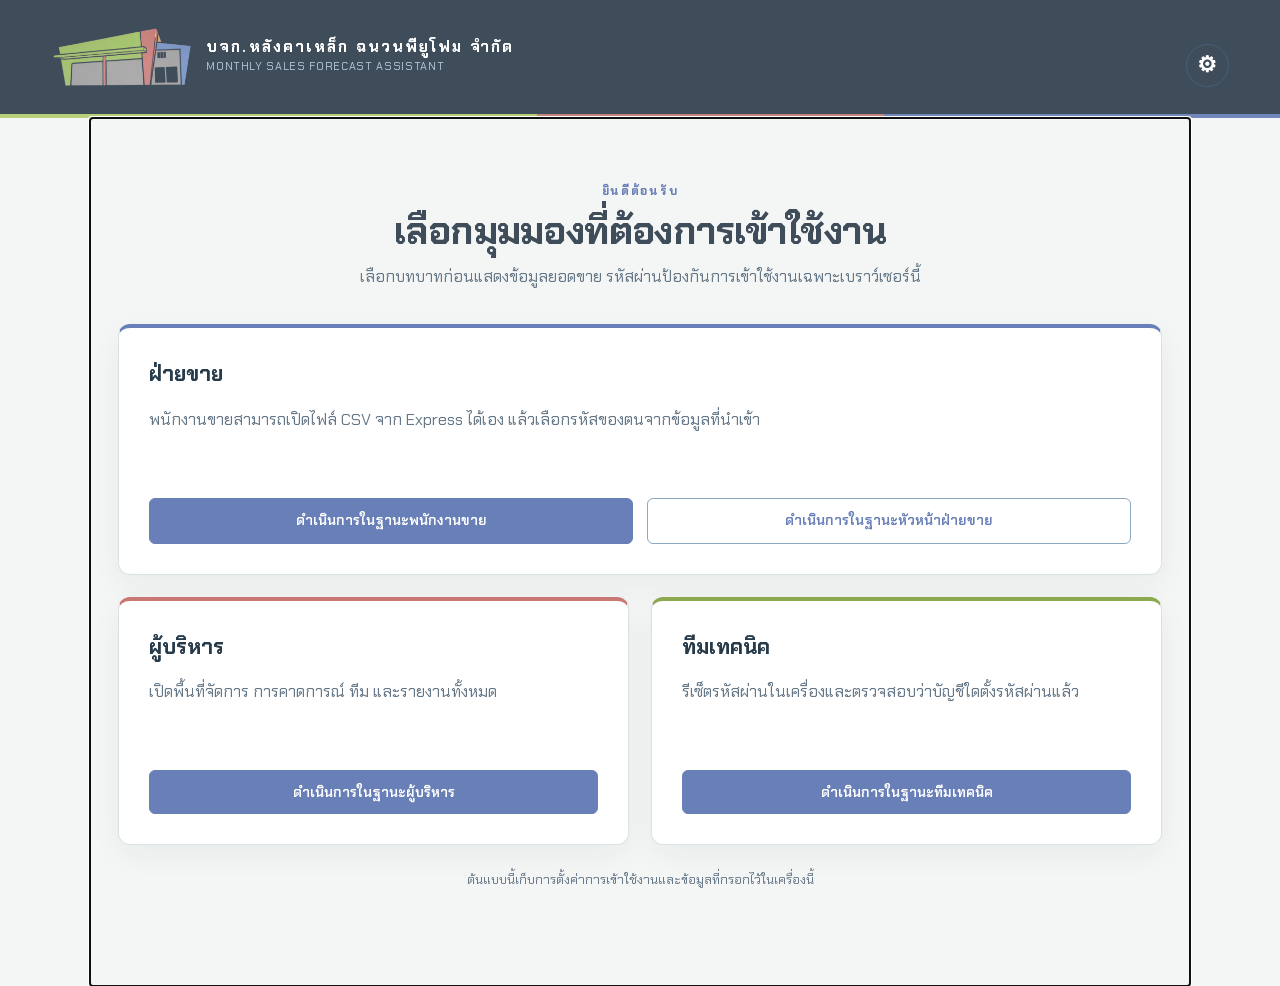
==== index.html @ 1fa6a448 "Port the app from the client-reviewed prototype, add group-level forecasting, and rename roles to sa" ====
<!doctype html>
<html lang="th"><head><meta charset="utf-8"><meta name="viewport" content="width=device-width, initial-scale=1"><meta name="description" content="Monthly Sales Forecast Assistant — client review prototype"><title>Monthly Sales Forecast Assistant</title>
<link rel="icon" href="data:image/svg+xml,%3Csvg xmlns='http://www.w3.org/2000/svg' viewBox='0 0 32 32'%3E%3Crect width='32' height='32' rx='7' fill='%2311283f'/%3E%3Cpath d='M6 24V17h4v7m4 0V11h4v13m4 0V6h4v18' fill='%23ec8b36'/%3E%3C/svg%3E">
<link rel="manifest" href="manifest.webmanifest">
<link rel="apple-touch-icon" href="icons/apple-touch-icon.png">
<meta name="theme-color" content="#3f4c5a">
<link rel="stylesheet" href="css/styles.css">
</head>
<body><a class="skip" href="#main">Skip to content</a><header><div class="brand"><span class="brand-logo-plaque"><img class="brand-ci-image" src="assets/client-logo.png" alt="บจก.หลังคาเหล็ก ฉนวนพียูโฟม จำกัด"></span><div class="brand-app-name"><strong lang="th">บจก.หลังคาเหล็ก ฉนวนพียูโฟม จำกัด</strong><small>Monthly Sales Forecast Assistant</small></div></div><div class="header-right"><span id="offline-badge" hidden>Offline</span><span class="review-label">CLIENT REVIEW · PROTOTYPE</span><details id="settings-menu" class="settings-menu"><summary id="settings-toggle" data-settings-toggle aria-label="Settings" title="Settings">⚙</summary><div class="settings-popover"><strong id="settings-title">Settings</strong><span id="language-label">Language</span><div class="language" aria-labelledby="language-label"><button data-lang="th" lang="th">ไทย</button><button data-lang="en" lang="en">English</button></div><span id="theme-label">Theme</span><div id="theme-switch" class="language" aria-labelledby="theme-label"></div><span id="install-label">Install / App</span><div class="install-help"><p id="install-status"></p><ol id="install-steps" hidden></ol><button id="install-button" class="button secondary" type="button" hidden></button></div><small id="app-version"></small></div></details></div></header><div class="app-layout"><nav id="nav" aria-label="Main navigation"></nav><div class="shell"><section id="controls" class="controls"></section><main id="main" tabindex="-1"></main><footer id="footer"></footer></div></div><div id="toast" role="status" hidden></div><div id="update-banner" hidden><span>New version available</span><button id="update-reload" class="button" type="button">Reload</button></div>
<script src="js/engine.js"></script>
<script src="js/import-express.js"></script>
<script src="js/predictions.js"></script>
<script src="js/app.js"></script>
<script src="js/pwa.js"></script>
</body></html>
---- css/styles.css ----
:root{--navy:#3f4c5a;--blue:#687fb7;--orange:#c87973;--green:#8ca94f;--red:#b85f5a;--ink:#283b4b;--muted:#657787;--line:#d9e1e5;--bg:#f4f6f5}*{box-sizing:border-box}body{margin:0;background:var(--bg);color:var(--ink);font:16px/1.6 'Segoe UI',Tahoma,sans-serif}button,input,select{font:inherit}button{cursor:pointer}button:focus-visible,a:focus-visible,input:focus,select:focus{outline:3px solid #8ebfe0;outline-offset:3px}header{background:var(--navy);color:#fff;display:flex;justify-content:space-between;align-items:center;padding:20px 4vw;gap:20px}.brand{display:flex;align-items:center;gap:13px}.brand strong{letter-spacing:.13em;font-size:16px}.brand small{display:block;color:#b7cedf;font-size:14px}.mark{display:none}.brand-logo-plaque{display:flex;width:142px;height:74px;flex:none;align-items:center;justify-content:center}.brand-ci-image{display:block;width:100%;height:100%;object-fit:contain}.brand-app-name strong{display:block;letter-spacing:.14em;font-size:15px;line-height:1.3}.brand-app-name small{font-size:11px;letter-spacing:.06em;text-transform:uppercase}.kpi:nth-child(2){border-top:3px solid var(--blue)}.kpi:nth-child(3){border-top:3px solid var(--green)}.kpi:nth-child(4){border-top:3px solid var(--orange)}header{border-bottom:4px solid transparent;border-image:linear-gradient(90deg,#b7cf79 0 42%,#c9837d 42% 69%,#7186ba 69% 100%) 1}.header-right{display:flex;align-items:center;gap:22px}.review-label{font-size:12px;letter-spacing:.12em;color:#bed0df}.language{display:flex;border:1px solid #456079;border-radius:24px;padding:3px}.language button{border:0;background:none;color:#fff;padding:5px 13px;border-radius:20px;font-size:14px}.language .active{background:#fff;color:var(--navy)}nav{display:flex;background:#fff;border-bottom:1px solid var(--line);padding:0 4vw;position:sticky;top:0;z-index:8;overflow:auto}nav button{background:none;border:0;border-bottom:3px solid transparent;padding:17px 19px;color:var(--muted);white-space:nowrap;font-weight:600;font-size:14px}nav button.active{border-color:var(--blue);color:var(--blue)}nav button span{font-size:12px;margin-right:8px;color:#8298a8}.shell{max-width:1480px;margin:auto;padding:25px 4vw 40px}.banner{background:#fff5e9;border:1px solid #edcea7;border-left:4px solid var(--orange);padding:12px 18px;border-radius:7px;font-size:14px;margin-bottom:20px}.banner strong{color:#8d4c10}.controls{padding:18px 22px;background:#fff;border:1px solid var(--line);border-radius:8px;margin-bottom:30px;display:flex;align-items:end;gap:18px;flex-wrap:wrap}.controls label{flex:1;min-width:150px}.controls small{display:block;font-size:12px;color:var(--muted);flex-basis:100%}label{display:block;color:var(--muted);font-size:14px}select,input{background:#fff;border:1px solid #bfceda;border-radius:5px;padding:9px 12px;min-height:43px;color:var(--ink);width:100%;margin-top:4px}input[type=checkbox]{width:17px;min-height:17px;accent-color:var(--blue);margin-right:8px}input[type=range]{padding:0;accent-color:var(--orange)}.button{display:inline-flex;align-items:center;justify-content:center;gap:7px;padding:10px 17px;min-height:43px;background:var(--blue);border:1px solid var(--blue);border-radius:6px;color:#fff;font-size:14px;font-weight:600}.button.secondary{background:#fff;color:var(--blue);border-color:#c4d4df}.button:disabled{opacity:.5;cursor:not-allowed}.button.danger{background:#fff;color:var(--red);border-color:#d9a59d}.button.danger:hover{background:#fff2ef}.heading{display:flex;justify-content:space-between;gap:18px;align-items:end;margin:0 0 21px}.eyebrow{color:var(--blue);font-size:12px;font-weight:800;letter-spacing:.14em;margin:0 0 5px}h1{font-size:32px;line-height:1.35;margin:0;color:var(--navy);letter-spacing:-.02em}h2{font-size:21px;line-height:1.5;margin:0 0 10px}h3{font-size:17px;margin:0 0 8px}p{margin:7px 0 15px}.muted,.note{color:var(--muted)}.note{font-size:14px;line-height:1.7}.forecast-kpis .kpis{grid-template-columns:repeat(2,minmax(0,1fr))}.kpis{display:grid;grid-template-columns:repeat(4,minmax(0,1fr));gap:15px;margin-bottom:22px}.kpi{background:#fff;padding:23px;border:1px solid var(--line);border-radius:8px;min-width:0}.kpi:first-child{background:var(--navy);color:white;border-top:3px solid var(--orange)}.kpi label{font-size:14px;color:inherit}.kpi strong{display:block;font-size:28px;line-height:1.4;overflow-wrap:anywhere;margin:9px 0 4px}.kpi small{color:var(--muted);font-size:12px}.kpi:first-child small{color:#c2d4e0}.grid{display:grid;grid-template-columns:1fr 1fr;gap:20px;margin-bottom:20px}.grid.wide{grid-template-columns:1.55fr 1fr}.panel{background:#fff;border:1px solid var(--line);border-radius:9px;padding:23px;min-width:0;margin-bottom:20px}.grid>.panel{margin-bottom:0}.panel-head{display:flex;justify-content:space-between;gap:15px;align-items:start;margin-bottom:16px}.pill{display:inline-block;font-size:12px;padding:4px 9px;border-radius:20px;background:#e7f0f7;color:var(--blue);white-space:nowrap}.pill.warn{background:#fff1e1;color:#97501b}.pill.bad{background:#feeae6;color:#a04132}.pill.good{background:#e6f3eb;color:#256444}.chart{width:100%;height:auto;display:block;min-height:160px}.chart text{font-family:'Segoe UI',Tahoma,sans-serif;font-size:13px;fill:var(--muted)}.chart circle:focus{outline:none;stroke:var(--orange);stroke-width:4}.legend{display:flex;flex-wrap:wrap;gap:9px 20px;font-size:14px;color:var(--muted);margin-bottom:12px}.legend i,.dot{display:inline-block;width:11px;height:11px;border-radius:50%;margin-right:7px}.bar{display:grid;grid-template-columns:minmax(110px,1fr) 1.2fr auto;align-items:center;gap:14px;margin:17px 0;font-size:14px}.bar small{display:block;font-size:12px;color:var(--muted)}.track{height:10px;background:#eaf0f5;border-radius:3px;overflow:hidden}.fill{height:100%;border-radius:3px;background:var(--blue)}.bar:first-child .fill{background:var(--orange)}.table-wrap{overflow:auto}table{width:100%;border-collapse:collapse;white-space:nowrap;font-size:14px}th{text-align:left;color:var(--muted);font-size:12px;font-weight:700;background:#f2f6f9;padding:12px 14px}td{padding:14px;border-bottom:1px solid #e8eef2}td small{display:block;font-size:12px;color:var(--muted)}td.num,th.num{text-align:right}.table-wrap input{width:100px;padding:5px;min-height:36px}.row-action{color:var(--blue);border:0;background:none;font-weight:600;font-size:14px}.metric-line{display:flex;justify-content:space-between;border-bottom:1px solid #e5edf3;padding:11px 0;gap:15px}.metric-line strong{white-space:nowrap}.form-grid{display:grid;grid-template-columns:repeat(2,1fr);gap:15px}.scenario{border-left:4px solid var(--orange)}.big{font-size:34px;color:var(--navy);font-weight:700}.callout{background:#f0f6fb;border:1px solid #d3e3ef;border-radius:6px;padding:13px 16px;margin:15px 0;font-size:14px}.warning{background:#fff4e8;border-color:#eed2af}.options{display:flex;flex-wrap:wrap;gap:10px;margin-bottom:14px}.options label{display:flex;align-items:center;padding:5px 12px;border:1px solid #cbdce8;border-radius:20px}.empty{padding:36px 12px;text-align:center;color:var(--muted)}.upload{border:2px dashed #b9cfdf;background:#f6fafd;padding:28px;border-radius:9px;text-align:center}.upload input{max-width:380px}.two-lines{white-space:normal;min-width:190px}details{margin-top:16px}.import-dropdown{padding:0;overflow:hidden}.import-dropdown>summary{list-style:none;display:flex;align-items:center;justify-content:space-between;gap:16px;padding:20px 23px;color:var(--ink);font-size:18px;font-weight:700;cursor:pointer}.import-dropdown>summary::-webkit-details-marker{display:none}.import-dropdown>summary::after{content:"⌄";font-size:24px;line-height:1;color:var(--blue);transition:transform .18s ease}.import-dropdown[open]>summary::after{transform:rotate(180deg)}.import-dropdown-body{padding:20px 23px 23px;border-top:1px solid var(--line)}summary{cursor:pointer;color:var(--blue);font-weight:600}.log{max-height:350px;overflow:auto}.help-list li{margin-bottom:9px}footer{font-size:12px;color:var(--muted);padding:10px 0;display:flex;justify-content:space-between;gap:14px}#toast{position:fixed;bottom:24px;left:50%;transform:translateX(-50%);padding:12px 22px;background:var(--navy);color:#fff;z-index:20;border-radius:8px;max-width:90vw}.skip{position:absolute;top:-100px}.skip:focus{top:0;background:white;z-index:30;padding:10px}a{color:var(--blue)}[hidden]{display:none!important}.table-wrap tr:hover td{background:#f7fafc}@media(max-width:1050px){.grid.wide{grid-template-columns:1fr}.kpis{grid-template-columns:repeat(2,1fr)}.review-label{display:none}}@media(max-width:700px){header{padding:10px 14px}.brand{gap:8px}.brand-logo-plaque{width:118px;height:68px}.brand-app-name{display:none}.brand strong{font-size:13px}.brand small{font-size:12px}.mark{display:none}.header-right{gap:7px}.language button{padding:5px 10px}nav{padding:0 8px}nav button{padding:14px 13px}.shell{padding:18px 14px}.controls{padding:15px;gap:12px}.heading{align-items:start;flex-direction:column}h1{font-size:27px}.grid{grid-template-columns:1fr}.panel{padding:17px}.kpi{padding:16px}.kpi strong{font-size:23px}.bar{grid-template-columns:minmax(95px,1fr) .7fr auto;font-size:13px;gap:9px}.form-grid{grid-template-columns:1fr}footer{flex-direction:column}.panel-head{flex-wrap:wrap}.chart text{font-size:14px}}
:root{color-scheme:light}nav button[aria-current="page"]{border-color:var(--blue);color:var(--blue)}nav button small{font-size:11px;margin-right:8px;color:#8298a8}.banner{display:flex;gap:12px;flex-wrap:wrap}.scenario{padding:12px 18px;margin-bottom:12px}.form-grid{margin-bottom:16px}.warning{padding:12px;border:1px solid #eed2af;border-radius:6px}#chart-tip{position:fixed;z-index:25;max-width:300px;pointer-events:none;background:var(--navy);color:white;padding:10px 14px;border-radius:6px;box-shadow:0 5px 16px #11283f30;font-size:13px}.chart circle{cursor:crosshair}
html{scroll-padding-top:86px}#main{scroll-margin-top:86px}
.category-grid{display:grid;grid-template-columns:repeat(auto-fit,minmax(240px,1fr));gap:14px}.category-card{border:1px solid var(--line);border-top:4px solid var(--category-color);border-radius:8px;background:#f7fafc;padding:17px;text-align:left;color:var(--ink)}.category-card:hover{border-color:var(--category-color)}.category-card[aria-pressed=true]{background:#e9f3fb;outline:2px solid var(--blue);outline-offset:1px}.category-head{display:flex;align-items:center;justify-content:space-between;gap:10px;font-size:15px;font-weight:600}.category-card>strong{display:block;font-size:24px;margin:12px 0 6px}.category-card>small{color:var(--muted);font-size:13px}.ranking-toolbar{display:flex;align-items:center;justify-content:space-between;gap:16px;flex-wrap:wrap;margin-bottom:16px}.ranking-toolbar .options{margin:0}.ranking-toolbar label{min-width:200px}.top-product{display:grid;width:100%;grid-template-columns:32px minmax(160px,1.3fr) minmax(80px,1fr) auto;align-items:center;gap:15px;padding:17px 0;border:0;border-bottom:1px solid var(--line);background:transparent;text-align:left;color:var(--ink)}.top-product:hover{background:#f1f7fb}.rank-number{display:grid;place-items:center;width:29px;height:29px;background:#e5eff7;border-radius:5px;color:var(--blue);font-weight:700}.top-product:first-child .rank-number{background:var(--orange);color:white}.top-product-name{min-width:0}.top-product-name strong{font-size:15px;display:block;overflow-wrap:anywhere}.top-product-name small{display:block;font-size:13px;color:var(--muted)}.top-product-value{font-size:15px;white-space:nowrap}.ranking-summary{padding-top:14px;font-size:14px;color:var(--muted)}@media(max-width:700px){.category-grid{grid-template-columns:1fr}.top-product{grid-template-columns:29px minmax(0,1fr);gap:8px 12px}.top-product .track{grid-column:2}.top-product-value{grid-column:2}.ranking-toolbar{align-items:stretch}.ranking-toolbar label{width:100%}}
.overview-primary{align-items:start}.overview-changes-dropdown{width:100%;margin:0}.grid.wide.overview-primary{grid-template-columns:minmax(0,1fr)}.overview-primary>.panel:first-child{padding-left:16px;padding-right:16px}.average-hit{pointer-events:none}.comparison-box{padding:14px;margin-top:15px;border:1px solid #cadde9;border-radius:7px;background:#f4f9fc}.comparison-box .button{margin-top:10px}.compare-values{display:grid;grid-template-columns:1fr 1fr;gap:14px}.compare-values small,.compare-values strong{display:block}.compare-values small{color:var(--muted)}.insight-row{display:flex;gap:13px;padding:14px 0;border-bottom:1px solid var(--line)}.insight-row .rank-number{flex-shrink:0}.insight-row p{margin:3px 0 7px}.insight-row small{color:var(--muted);font-size:14px}.heat-months{display:grid;grid-template-columns:repeat(auto-fit,minmax(260px,1fr));gap:24px}.heat-month{min-width:0}.heat-calendar{display:grid;grid-template-columns:repeat(7,minmax(0,1fr));gap:5px}.heat-weekday{text-align:center;font-size:13px;color:var(--muted);padding:6px 0}.heat-cell{min-width:0;min-height:38px;border:1px solid #cfdee8;border-radius:5px;font-size:14px;padding:7px 2px}.heat-cell:disabled{opacity:.35;cursor:default}.heat-cell[aria-pressed=true]{outline:3px solid var(--orange);outline-offset:1px}.heat-legend{display:flex;gap:6px;align-items:center;flex-wrap:wrap;font-size:13px;margin-bottom:18px}.heat-legend i{width:18px;height:18px;border:1px solid #cedbe5;border-radius:3px}.heat-pagination{display:flex;justify-content:space-between;align-items:center;gap:8px}.chart [data-compare]{cursor:pointer}@media(max-width:700px){.heat-months{grid-template-columns:1fr}.compare-values{grid-template-columns:1fr}.heat-pagination .button{font-size:13px;padding:8px}.heat-cell{min-height:40px}}
.seller-bar{width:100%;display:grid;grid-template-columns:1fr 1fr auto;align-items:center;gap:12px;text-align:left;background:white;border:1px solid transparent;border-radius:6px;padding:12px 4px;color:inherit;font:inherit;cursor:pointer}.seller-bar:hover,.seller-bar[aria-expanded=true]{background:#eef6fc;border-color:#bdd5e7}.seller-bar small{display:block;color:#637c90}.seller-bar strong{font-size:13px}.seller-bar .fill{height:10px}.seller-bar:focus-visible{outline:3px solid #db7628}
.role-switch{display:flex;gap:12px;flex-wrap:wrap}.role-switch label{color:white;font-size:12px}.role-switch select{max-width:230px;padding:8px}.header-right{flex-wrap:wrap}#person-form>label{margin-bottom:16px}#nav{overflow-x:auto}#nav button{flex-shrink:0}
.access-screen{max-width:1000px;margin:40px auto;padding:0 20px}.access-screen label{margin-bottom:18px}.role-switch{align-items:center}
#ceo-dialog,#salesperson-dialog{width:min(460px,90vw);border:1px solid #cbdce8;border-radius:12px;padding:28px;color:#172e43}#ceo-dialog::backdrop,#salesperson-dialog::backdrop{background:#10283fcc}#ceo-dialog label,#salesperson-dialog label{margin-bottom:16px}
@font-face{font-family:'Chakra Petch';font-style:normal;font-weight:400;font-display:swap;src:url('../assets/fonts/chakra-petch-400.ttf') format('truetype')}
@font-face{font-family:'Chakra Petch';font-style:normal;font-weight:500;font-display:swap;src:url('../assets/fonts/chakra-petch-500.ttf') format('truetype')}
@font-face{font-family:'Chakra Petch';font-style:normal;font-weight:600;font-display:swap;src:url('../assets/fonts/chakra-petch-600.ttf') format('truetype')}
@font-face{font-family:'Chakra Petch';font-style:normal;font-weight:700;font-display:swap;src:url('../assets/fonts/chakra-petch-700.ttf') format('truetype')}
html body,body button,body input,body select,body textarea,body dialog,body svg text{font-family:'Chakra Petch',Tahoma,sans-serif}
.seller-bar[aria-pressed=true]{background:#eef6fc;border-color:#db7628}
.header-right,.role-switch{align-items:flex-end}.header-right{gap:14px}.header-right .language{min-height:43px;align-items:center}.header-right .review-label{align-self:center}.role-switch>.button{height:43px}.settings-menu{position:relative;align-self:flex-end}.settings-menu>summary{list-style:none;display:grid;place-items:center;width:43px;height:43px;border:1px solid #456079;border-radius:50%;font-size:22px;color:#fff;cursor:pointer}.settings-menu>summary::-webkit-details-marker{display:none}.settings-menu[open]>summary{background:#fff;color:var(--navy)}.settings-popover{position:absolute;right:0;top:52px;z-index:18;width:250px;padding:16px;background:#fff;color:var(--ink);border:1px solid var(--line);border-radius:10px;box-shadow:0 12px 30px #071a2b35}.settings-popover>strong,.settings-popover>span{display:block}.settings-popover>span{margin:12px 0 5px;color:var(--muted);font-size:12px}.settings-popover .language{border-color:#bfceda}.settings-popover .language button{color:var(--ink);flex:1}.settings-popover .language .active{background:var(--navy);color:#fff}.heat-swatch{display:inline-block;width:22px;height:22px;border:1px solid #8199ab;border-radius:4px;cursor:help}.heat-swatch:focus-visible{outline:3px solid var(--orange);outline-offset:2px}@media(max-width:1350px){.review-label{display:none}}@media(max-width:700px){header{flex-wrap:wrap}.header-right{width:100%;justify-content:flex-start}.role-switch{width:calc(100% - 58px)}.settings-popover{right:-6px;width:min(250px,82vw)}}
html[data-theme=dark]{color-scheme:dark;--bg:#0e1722;--ink:#e4edf5;--muted:#adc0d1;--line:#35485b;--blue:#80bff0;--navy:#11283f}
html[data-theme=dark] :is(.panel,.controls,.kpi,nav,.seller-bar,#ceo-dialog,#salesperson-dialog,.settings-popover){background:#192737;border-color:var(--line);color:var(--ink)}
html[data-theme=dark] :is(h1,.big){color:#e4edf5}html[data-theme=dark] .kpi:first-child{background:#17334c}
html[data-theme=dark] :is(input,select,textarea){background:#101d2a;border-color:#52677b;color:var(--ink)}
html[data-theme=dark] .button{background:#276b9e;color:white;border-color:#72a9d2}html[data-theme=dark] .button.secondary{background:#22394d;color:#c2e4ff;border-color:#526f89}
html[data-theme=dark] :is(.callout,.comparison-box,.category-card,.upload,.options label){background:#203346;border-color:#45617a;color:var(--ink)}
html[data-theme=dark] :is(.seller-bar:hover,.seller-bar[aria-expanded=true],.seller-bar[aria-pressed=true],.category-card[aria-pressed=true],.top-product:hover){background:#2b4258}
html[data-theme=dark] :is(th,.rank-number){background:#25394b}html[data-theme=dark] :is(td,.metric-line){border-color:var(--line)}html[data-theme=dark] .table-wrap tr:hover td{background:#263b4e}
html[data-theme=dark] .track{background:#3a4e61}html[data-theme=dark] .seller-bar small{color:var(--muted)}html[data-theme=dark] .banner,html[data-theme=dark] .warning{background:#392e20;color:#f5d6ac;border-color:#806442}html[data-theme=dark] .banner strong{color:#ffb66b}
html[data-theme=dark] .chart line{stroke:#354a5f}html[data-theme=dark] #chart-tip{background:#07111b;border:1px solid #607b92}html[data-theme=dark] .heat-cell{border-color:#526a80}html[data-theme=dark] .heat-cell:disabled{background:#233447!important;color:#a6b8c9!important}
html[data-theme=dark] #product-changes strong[style*="#a54236"]{color:#ff9f92!important}html[data-theme=dark] #product-changes strong[style*="#218368"]{color:#76d9b6!important}html[data-theme=dark] .chart path[stroke="#2b709f"]{stroke:#72b5e5}html[data-theme=dark] .chart path[stroke="#218368"]{stroke:#76d9b6}
.average-hit{cursor:help}.average-hit:focus-visible{outline:none;stroke:#e5822c44;stroke-width:10}
.app-layout{display:grid;grid-template-columns:230px minmax(0,1fr);align-items:start;min-height:calc(100vh - 107px)}
#nav{position:sticky;top:0;align-self:start;height:100vh;display:flex;flex-direction:column;gap:4px;padding:20px 12px;border-right:1px solid var(--line);border-bottom:0;overflow-y:auto;overflow-x:hidden}
#nav button{width:100%;padding:13px 14px;text-align:left;border:0;border-left:3px solid transparent;border-radius:0 6px 6px 0;white-space:normal}
#nav button:hover{background:#eef5fa;color:var(--blue)}#nav button[aria-current="page"]{border-left-color:var(--blue);background:#e9f3fb}
.app-layout>.shell{width:100%;max-width:1480px;margin:0;padding:25px 4vw 40px;min-width:0}
.product-search{max-width:560px;margin:0 0 15px}.product-search input{padding-left:42px;background-image:linear-gradient(45deg,transparent 45%,var(--muted) 45%,var(--muted) 55%,transparent 55%),radial-gradient(circle at center,transparent 38%,var(--muted) 40%,var(--muted) 48%,transparent 50%);background-size:8px 8px,16px 16px;background-position:20px 24px,11px 13px;background-repeat:no-repeat}.detail-filters{display:grid;grid-template-columns:repeat(3,minmax(150px,1fr)) auto;align-items:end;gap:14px;margin:0 0 18px}.detail-filters .button{margin-bottom:0}
html[data-theme=dark] #nav button:hover,html[data-theme=dark] #nav button[aria-current="page"]{background:#2b4258}
.app-layout #nav{height:calc(100vh - 107px);padding:20px 14px}.nav-heading{padding:5px 12px 16px;margin-bottom:5px;border-bottom:1px solid var(--line)}.nav-heading span,.nav-heading strong{display:block}.nav-heading span{font-size:10px;font-weight:800;letter-spacing:.16em;color:var(--blue)}.nav-heading strong{font-size:18px;line-height:1.35;color:var(--navy);margin-top:4px}#nav button{display:grid;grid-template-columns:24px minmax(0,1fr);grid-template-rows:auto auto;column-gap:9px;row-gap:2px;padding:15px 12px}#nav button .nav-number{grid-row:1/3;margin:2px 0 0;color:#8298a8;font-size:10px}#nav button .nav-topic{font-size:15px;line-height:1.35;color:inherit;font-weight:700}#nav button .nav-description{font-size:11px;line-height:1.45;color:#71899a;font-weight:400;margin:0}#nav button[aria-current="page"] .nav-description{color:#477b9f}html[data-theme=dark] .nav-heading strong{color:#fff}html[data-theme=dark] #nav button .nav-description{color:#9fb5c5}@media(max-width:900px){.nav-heading,.nav-description{display:none}.app-layout #nav button{display:block}.app-layout{display:block}.app-layout>.shell{padding:18px 14px}.app-layout #nav{position:sticky;top:0;width:100%;height:auto;flex-direction:row;overflow-x:auto;overflow-y:hidden;padding:0 8px;border-right:0;border-bottom:1px solid var(--line)}.app-layout #nav button{width:auto;padding:14px 13px;white-space:nowrap;border-left:0;border-bottom:3px solid transparent;border-radius:0}.app-layout #nav button[aria-current="page"]{border-bottom-color:var(--blue)}.detail-filters{grid-template-columns:1fr 1fr}}
@media(max-width:600px){.detail-filters{grid-template-columns:1fr}.detail-filters .button{width:100%}}
.welcome-screen{max-width:1100px;margin:0 auto;padding:64px 28px 80px}.welcome-copy{text-align:center;max-width:720px;margin:0 auto 34px}.welcome-copy h1{font-size:38px}.welcome-grid{display:grid;grid-template-columns:1fr 1fr;gap:22px}.access-card{display:flex;flex-direction:column;background:#fff;border:1px solid var(--line);border-top:4px solid var(--blue);border-radius:12px;padding:30px;box-shadow:0 10px 30px #11283f0d}.access-card.ceo-card{border-top-color:var(--orange)}.access-card p{color:var(--muted);min-height:52px}.access-card form{margin-top:auto}.access-card label{margin-bottom:18px}.access-card .button{width:100%}.access-icon{display:grid;place-items:center;width:48px;height:48px;border-radius:50%;background:#e8f2f9;color:var(--blue);font-size:28px;margin-bottom:16px}.ceo-card .access-icon{background:#fff0df;color:#a95b18}.welcome-note{text-align:center;color:var(--muted);font-size:13px;margin-top:25px}.welcome-import{background:#fff;border:1px solid var(--line);border-left:4px solid var(--orange);border-radius:10px;padding:22px 26px;margin:0 0 24px}.welcome-import h2{margin-bottom:5px}.welcome-import .upload{display:block;margin-top:14px}.welcome-import .metric-line{max-width:520px}html[data-theme=dark] .access-card{background:#192737;border-color:var(--line)}html[data-theme=dark] .access-icon{background:#253d52}
@media(max-width:700px){.welcome-screen{padding:38px 18px 60px}.welcome-copy h1{font-size:30px}.welcome-grid{grid-template-columns:1fr}.access-card{padding:23px}.access-card p{min-height:0}}
.welcome-grid{grid-template-columns:repeat(2,minmax(0,1fr))}.access-card.tech-card{border-top-color:var(--green)}.access-card p{min-height:76px}.tech-card .access-icon{background:#e5f3ed;color:var(--green)}.password-row{display:flex;align-items:center;justify-content:space-between;gap:18px}.password-row>div{display:flex;align-items:center;gap:12px}.tech-role{display:flex;flex-direction:column;color:white;padding:0 6px}.tech-role small{color:#b7cedf}.tech-role strong{line-height:1.2}#tech-dialog{width:min(460px,90vw);border:1px solid #cbdce8;border-radius:12px;padding:28px;color:#172e43}#tech-dialog::backdrop{background:#10283fcc}.password-input{display:block;position:relative}.password-input input{padding-right:48px}.password-toggle{position:absolute;right:5px;top:50%;transform:translateY(-50%);display:grid;place-items:center;width:36px;height:36px;padding:0;border:0;border-radius:6px;background:transparent;color:var(--blue)}.password-toggle:hover{background:#e8f0f7}.password-toggle:focus-visible{outline:3px solid #8ebfe0;outline-offset:1px}.password-toggle svg{width:21px;height:21px;fill:none;stroke:currentColor;stroke-width:1.9;stroke-linecap:round;stroke-linejoin:round}#tech-dialog label{margin-bottom:16px}html[data-theme=dark] #tech-dialog{background:#192737;border-color:var(--line);color:var(--ink)}#salesperson-profile-dialog{width:min(560px,92vw);border:1px solid #cbdce8;border-radius:12px;padding:28px;color:#172e43}#salesperson-profile-dialog form{display:grid;gap:16px}#salesperson-profile-dialog label{margin:0}html[data-theme=dark] #salesperson-profile-dialog{background:#192737;border-color:var(--line);color:var(--ink)}
@media(max-width:1050px) and (min-width:701px){.welcome-grid{grid-template-columns:1fr 1fr}.ceo-card,.tech-card{grid-column:1/-1}.access-card p{min-height:52px}}
@media(max-width:700px){.welcome-grid{grid-template-columns:1fr}.access-card p{min-height:0}.password-row{align-items:stretch;flex-direction:column}.password-row .button{width:100%}}
@media(max-width:700px){header{flex-wrap:nowrap!important}.header-right{width:auto!important;justify-content:flex-end!important}}

.action-grid{display:grid;grid-template-columns:repeat(2,minmax(0,1fr));gap:12px}.action-item{border:1px solid var(--line);border-left:5px solid var(--blue);border-radius:8px;padding:14px;background:#f8fafb}.action-item.bad{border-left-color:var(--red);background:#fff4f1}.action-item.warn{border-left-color:var(--orange);background:#fff8ee}.action-item.good{border-left-color:var(--green);background:#f1f8f3}.action-item strong{display:block;margin-bottom:4px}.score-badge{display:inline-flex;align-items:center;gap:7px;border-radius:18px;padding:5px 10px;font-size:12px;font-weight:800}.score-badge.good{background:#e3f3e9;color:#236640}.score-badge.warn{background:#fff0d8;color:#90520c}.score-badge.bad{background:#fde7e3;color:#9e372d}.matrix-table td,.matrix-table th{text-align:right}.matrix-table td:first-child,.matrix-table th:first-child{text-align:left;position:sticky;left:0;background:inherit}.source-status{display:flex;align-items:center;gap:8px;margin:8px 0 16px}.source-status i{width:10px;height:10px;border-radius:50%;background:var(--orange)}.source-status.ready i{background:var(--green)}.operations-grid{display:grid;grid-template-columns:repeat(3,minmax(0,1fr));gap:14px}.mini-stat{border:1px solid var(--line);border-radius:8px;padding:16px;background:#f8fafb}.mini-stat strong{display:block;font-size:25px;color:var(--navy)}.file-actions{display:flex;gap:10px;flex-wrap:wrap;align-items:center}.file-actions label{flex:1;min-width:240px}.compact-table td{padding-top:9px;padding-bottom:9px}.access-card.manager-card{border-top-color:var(--blue)}
@media(max-width:700px){.action-grid,.operations-grid{grid-template-columns:1fr}.file-actions{display:block}.file-actions .button{width:100%;margin-top:8px}}
.sales-team-card{grid-column:1/-1;border-top-color:var(--blue)}.sales-team-entry{display:grid;grid-template-columns:repeat(2,minmax(210px,1fr));gap:14px;align-items:end;margin-top:4px}.sales-team-entry label{margin:0}.sales-team-entry .button{min-height:46px}.sales-team-entry .manager-entry{background:#fff;color:var(--blue);border-color:#8ba8c1}.sales-team-entry .manager-entry:hover{background:#eef5fa}@media(max-width:800px){.sales-team-entry{grid-template-columns:1fr}.sales-team-entry label{margin-bottom:4px}}html[data-theme=dark] .sales-team-entry .manager-entry{background:#192737;color:#9cc8e6;border-color:#54738a}.salesperson-picker-wrap{max-width:720px;margin:0 auto}.salesperson-picker-card{border-top-color:var(--blue);padding:34px}.salesperson-picker-card p{min-height:0}.salesperson-picker-card form{display:grid;gap:16px;margin-top:22px}.salesperson-picker-actions{display:flex;gap:12px}.salesperson-picker-actions .button{flex:1}@media(max-width:600px){.salesperson-picker-card{padding:24px}.salesperson-picker-actions{flex-direction:column}}
.kpis.mine-kpis{grid-template-columns:repeat(3,minmax(0,1fr))}@media(max-width:700px){.kpis.mine-kpis{grid-template-columns:1fr}}

@media(max-width:900px){.app-layout #nav button{display:inline-flex;align-items:center;gap:10px}.app-layout #nav button .nav-number{display:inline-block;margin:0;flex:0 0 auto}.app-layout #nav button .nav-topic{display:inline-block;margin:0}}
.product-pie-layout{display:grid;grid-template-columns:minmax(260px,420px) minmax(240px,1fr);gap:28px;align-items:center}.product-pie{display:block;width:100%;max-width:420px;height:auto;margin:auto;filter:drop-shadow(0 4px 8px #172e4318)}.pie-slice{cursor:pointer;stroke:var(--bg);stroke-width:2;transition:opacity .15s,transform .15s;transform-origin:center}.pie-slice:hover{opacity:.84}.pie-slice:focus-visible{outline:none;stroke:#11283f;stroke-width:6}.pie-slice.selected{stroke:var(--navy);stroke-width:6}.pie-legend{display:grid;grid-template-columns:repeat(2,minmax(0,1fr));gap:8px}.pie-legend-item{display:flex;align-items:center;gap:10px;width:100%;padding:10px;border:1px solid transparent;border-radius:7px;background:transparent;color:inherit;text-align:left}.pie-legend-item:hover,.pie-legend-item[aria-pressed=true]{background:#eef5fa;border-color:#bfd2df}.pie-legend-item i{width:14px;height:14px;flex:none;border-radius:3px}.pie-legend-item span,.pie-legend-item strong,.pie-legend-item small{display:block;min-width:0}.pie-legend-item strong{overflow-wrap:anywhere}.pie-legend-item small{color:var(--muted);font-size:12px}@media(max-width:800px){.product-pie-layout{grid-template-columns:1fr}.product-pie{max-width:340px}.pie-legend{grid-template-columns:1fr}}html[data-theme=dark] .pie-legend-item:hover,html[data-theme=dark] .pie-legend-item[aria-pressed=true]{background:#2b4258;border-color:#526f89}
.detail-filters{grid-template-columns:minmax(220px,1fr) auto}

label.upload{
  display:flex;
  flex-direction:column;
  align-items:center;
  justify-content:center;
  gap:16px;
}
label.upload input[type="file"]{
  width:min(100%,560px);
  max-width:560px;
  margin-top:0;
}
@media(min-width:901px){.app-layout #nav{height:100vh}}
.product-search{width:100%;max-width:none}
.forecast-calculation-inline{
  margin-top:28px;
  padding-top:24px;
  border-top:1px solid var(--line);
}
.forecast-calculation-inline h2{
  margin:0;
}
.forecast-calculation-inline summary{
  display:flex;
  align-items:center;
  justify-content:space-between;
  gap:18px;
  cursor:pointer;
  list-style:none;
}
.forecast-calculation-inline summary::-webkit-details-marker{display:none}
.forecast-calculation-toggle{
  color:var(--blue);
  font-size:1.5rem;
  font-weight:700;
  transition:transform .18s ease;
}
.forecast-calculation-inline[open] .forecast-calculation-toggle{transform:rotate(180deg)}
.forecast-calculation-body{
  padding-top:20px;
}
.product-category-pie-layout{
  display:flex;
  flex-direction:column;
  align-items:center;
  gap:22px;
}
.product-category-pie-layout .product-pie{max-width:380px}
.pie-selection-dropdown{
  width:100%;
  border-top:1px solid var(--line);
}
.pie-selection-dropdown summary{
  display:flex;
  align-items:center;
  justify-content:space-between;
  gap:16px;
  padding:18px 4px 4px;
  cursor:pointer;
  list-style:none;
}
.pie-selection-dropdown summary::-webkit-details-marker{display:none}
.pie-selection-dropdown summary span{color:var(--muted)}
.pie-selection-dropdown summary strong{margin-left:auto}
.pie-selection-dropdown summary i{
  color:var(--blue);
  font-size:1.4rem;
  font-style:normal;
  transition:transform .18s ease;
}
.pie-selection-dropdown[open] summary i{transform:rotate(180deg)}
.pie-selection-dropdown .pie-legend{padding-top:14px}
.customer-chart-summary{
  display:flex;
  align-items:baseline;
  gap:12px;
  margin:0 0 18px;
  padding:14px 16px;
  border-radius:8px;
  background:var(--soft);
}
.customer-chart-summary strong{font-size:1.4rem}
.customer-chart-summary small{margin-left:auto;color:var(--muted)}
.customer-company-pie-layout{grid-template-columns:minmax(220px,300px) minmax(240px,1fr);align-items:start}
.customer-company-pie-layout .product-pie{max-width:300px}
.customer-company-legend{max-height:300px;overflow:auto;padding-right:6px}
.customer-company-bars{display:grid;gap:9px}
.customer-company-bar{
  display:grid;
  grid-template-columns:34px minmax(190px,1.1fr) minmax(180px,2fr) minmax(135px,auto);
  align-items:center;
  gap:14px;
  width:100%;
  padding:11px 12px;
  border:1px solid transparent;
  border-radius:8px;
  background:transparent;
  color:inherit;
  text-align:left;
  cursor:pointer;
}
.customer-company-bar:hover,.customer-company-bar[aria-pressed="true"]{background:var(--soft);border-color:var(--line)}
.customer-company-rank{display:grid;place-items:center;width:30px;height:30px;border-radius:7px;background:#e5eef6;color:var(--blue);font-weight:700}
.customer-company-info{min-width:0}
.customer-company-info strong,.customer-company-info small{display:block}
.customer-company-info strong{overflow:hidden;text-overflow:ellipsis;white-space:nowrap}
.customer-company-info small{color:var(--muted);font-size:.78rem}
.customer-company-track{height:13px;border-radius:999px;background:#e4edf5;overflow:hidden}
.customer-company-track i{display:block;height:100%;min-width:3px;border-radius:inherit;background:var(--blue)}
.customer-company-bar:nth-child(1) .customer-company-track i{background:var(--orange)}
.customer-company-bar:nth-child(2) .customer-company-track i{background:var(--green)}
.customer-company-bar:nth-child(1) .customer-company-rank{background:#f6e7e4;color:#a6554f}
.customer-company-bar:nth-child(2) .customer-company-rank{background:#edf3df;color:#66832f}
.customer-company-value{text-align:right;white-space:nowrap}
.customer-company-remainder{margin:12px 0 0;color:var(--muted);text-align:right}
.customer-pagination{display:flex;align-items:center;justify-content:space-between;gap:16px;margin-top:18px}
.customer-pagination span{color:var(--muted);text-align:center}
.chart-average-control{
  display:inline-flex;
  align-items:center;
  gap:10px;
  margin:0 0 12px;
  padding:9px 12px;
  border:1px solid var(--line);
  border-radius:999px;
  background:var(--soft);
  cursor:pointer;
}
.chart-average-control input{width:18px;height:18px;margin:0;accent-color:#8ca94f}
.chart-average-control strong{color:#6f9138}
html[data-theme="dark"] .customer-company-rank{background:#314960}
html[data-theme="dark"] .customer-company-track{background:#2d4358}
.team-average-summary{
  display:flex;
  align-items:baseline;
  justify-content:space-between;
  gap:16px;
  margin:14px 0 4px;
  padding:12px 16px;
  border-left:4px solid #9bb85c;
  border-radius:7px;
  background:var(--soft);
}
.team-average-summary strong{font-size:1.2rem}
.selected-forecast-product{
  background:#fff3e5;
  box-shadow:inset 5px 0 0 var(--orange);
  scroll-margin:120px 0 32px;
}
.selected-forecast-product td:first-child strong::after{
  content:'Selected';
  display:inline-block;
  margin-left:9px;
  padding:2px 7px;
  border-radius:999px;
  background:var(--orange);
  color:#fff;
  font-size:.72rem;
  vertical-align:middle;
}
html[lang="th"] .selected-forecast-product td:first-child strong::after{content:'รายการที่เลือก'}
html[data-theme="dark"] .selected-forecast-product{background:#493a2c}
@media(max-width:600px){
  label.upload{padding:22px 16px;gap:14px}
  .forecast-calculation-inline{margin-top:22px;padding-top:20px}
  .customer-chart-summary{align-items:flex-start;flex-direction:column;gap:4px}
  .customer-chart-summary small{margin-left:0}
  .customer-company-legend{max-height:260px}
  .customer-company-bar{grid-template-columns:30px minmax(0,1fr);gap:8px 12px}
  .customer-company-track{grid-column:2}
  .customer-company-value{grid-column:2;text-align:left}
  .team-average-summary{align-items:flex-start;flex-direction:column;gap:4px}
}

/* PWA additions: update banner, offline badge, install help panel. Reuses
   the tokens and .button/.panel/.note patterns above; no existing rule is
   changed. */
#update-banner{position:fixed;left:50%;bottom:24px;transform:translateX(-50%);z-index:21;display:flex;align-items:center;gap:14px;background:var(--navy);color:#fff;padding:12px 18px;border-radius:8px;max-width:90vw;box-shadow:0 6px 18px rgba(0,0,0,.25)}
#update-banner[hidden]{display:none}
#update-banner .button{min-height:36px;padding:7px 14px}
#offline-badge{display:inline-flex;align-items:center;gap:6px;font-size:12px;padding:4px 9px;border-radius:20px;background:#fff1e1;color:#97501b}
#offline-badge[hidden]{display:none}
#offline-badge::before{content:'';width:7px;height:7px;border-radius:50%;background:#97501b}
html[data-theme=dark] #offline-badge{background:#392e20;color:#f5d6ac}
.install-help{padding:12px;border:1px solid var(--line);border-radius:6px;background:#f6fafd}
html[data-theme=dark] .install-help{background:#192737;border-color:var(--line)}
.install-help ol{margin:8px 0 0;padding-left:20px}

/* Data-viz additions (dataviz skill): validated categorical/sequential/status
   palette as CSS variables, plus the stat-tile, meter, sparkline and
   heatmap-table components built from them. Existing chart code (bars(),
   chart(), salesHeatmap()) is untouched; these are new, additive roles. */
:root{
  --cat-1:#2a78d6;--cat-2:#eb6834;--cat-3:#1baf7a;--cat-4:#eda100;--cat-5:#e87ba4;--cat-6:#008300;--cat-7:#4a3aa7;--cat-8:#e34948;
  --seq-100:#cde2fb;--seq-250:#86b6ef;--seq-400:#3987e5;--seq-550:#1c5cab;--seq-700:#0d366b;
  --status-good:#0ca30c;--status-warning:#fab219;--status-serious:#ec835a;--status-critical:#d03b3b;
}
html[data-theme=dark]{
  --cat-1:#3987e5;--cat-2:#d95926;--cat-3:#199e70;--cat-4:#c98500;--cat-5:#d55181;--cat-6:#008300;--cat-7:#9085e9;--cat-8:#e66767;
}
.stat-tile{display:flex;flex-direction:column;gap:6px;padding:14px;border:1px solid var(--line);border-radius:8px;background:#fff;min-width:0}
html[data-theme=dark] .stat-tile{background:#192737;border-color:var(--line)}
.stat-tile .stat-label{font-size:13px;color:var(--muted)}
.stat-tile .stat-value{font-size:26px;font-weight:700;line-height:1.15}
.stat-tile .stat-sub{font-size:13px;color:var(--muted)}
.stat-tile svg.sparkline{display:block;margin-top:2px}
.stat-tile-grid{display:grid;grid-template-columns:repeat(auto-fill,minmax(180px,1fr));gap:12px}
.meter{display:flex;align-items:center;gap:8px}
.meter .meter-track{flex:1;height:10px;border-radius:6px;background:var(--seq-100);overflow:hidden;min-width:60px}
html[data-theme=dark] .meter .meter-track{background:#20344a}
.meter .meter-fill{height:100%;border-radius:6px}
.meter .meter-label{display:inline-flex;align-items:center;gap:4px;font-size:12px;font-weight:600;white-space:nowrap}
.meter .meter-icon{display:inline-flex;align-items:center;justify-content:center;width:15px;height:15px;border-radius:50%;color:#fff;font-size:10px;line-height:1}
.heatmap-table{border-collapse:separate;border-spacing:2px}
.heatmap-table th{font-size:12px;font-weight:600;color:var(--muted);text-align:left;padding:4px 6px;white-space:nowrap}
.heatmap-table td{min-width:34px;height:30px;text-align:center;font-size:11px;border-radius:4px;cursor:default}
.heatmap-table td.hm-row-label{text-align:left;font-size:13px;font-weight:600;color:var(--ink);white-space:nowrap;background:none;padding-right:10px}
.scale-legend{display:flex;align-items:center;gap:4px;font-size:12px;color:var(--muted);margin-top:8px}
.scale-legend .scale-swatch{width:16px;height:12px;border-radius:2px}
.bar-h-group{display:flex;flex-direction:column;gap:10px;margin-bottom:14px}
.bar-h-group h4{margin:0 0 4px;font-size:13px;color:var(--muted);font-weight:600}
.chart-summary-toggle{margin-top:10px}
.chart-summary-toggle summary{cursor:pointer;color:var(--blue);font-size:13px;font-weight:600}
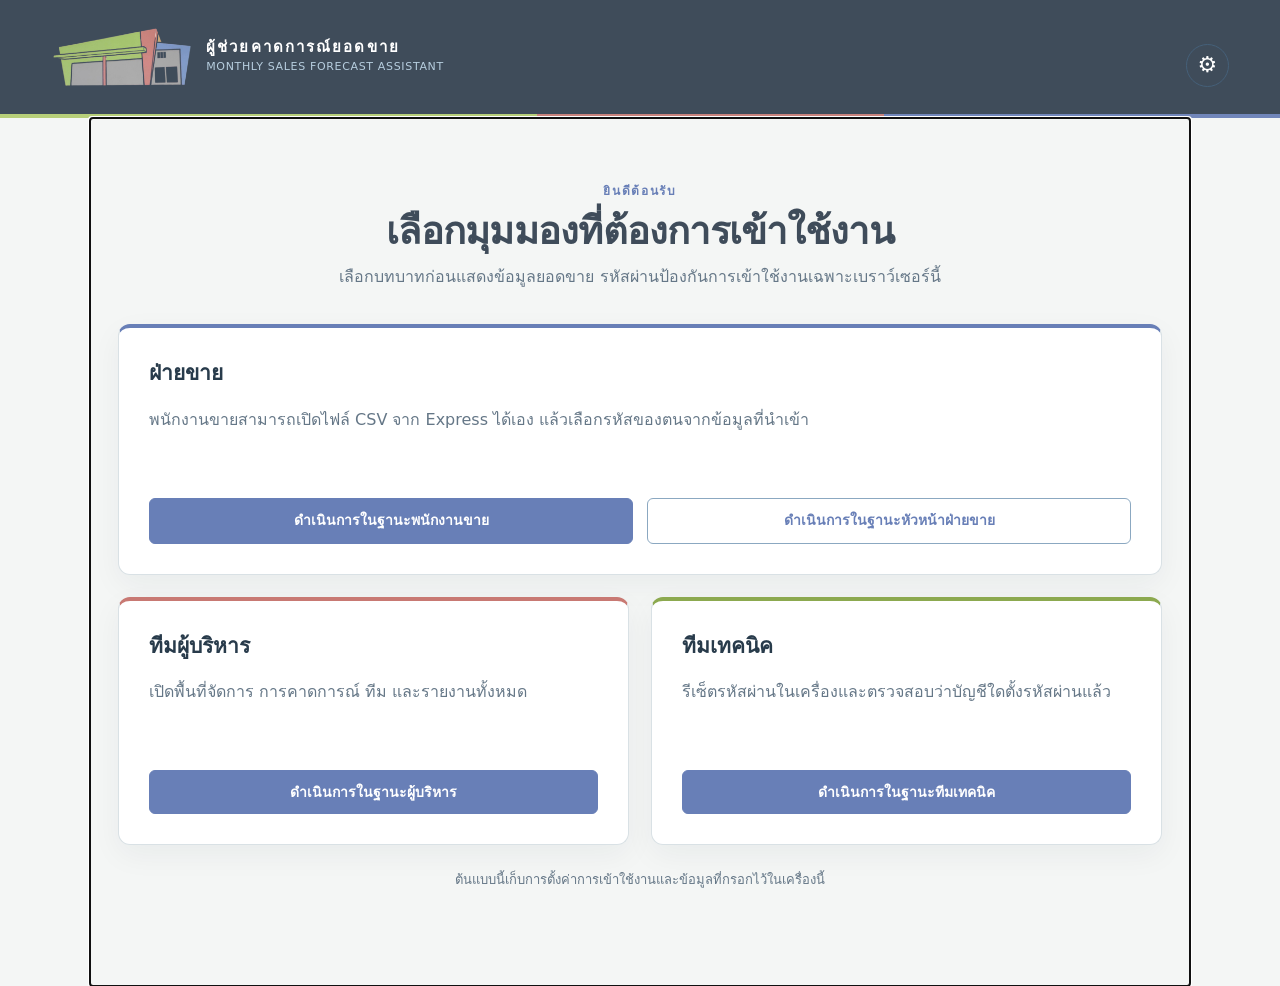
==== commit 45aad47b: "UI polish, review fixes, CEO export and informal public branding (v1.5.6) Navigation and motion: top" ====
--- a/index.html
+++ b/index.html
@@ -1,15 +1,19 @@
 <!doctype html>
 <html lang="th"><head><meta charset="utf-8"><meta name="viewport" content="width=device-width, initial-scale=1"><meta name="description" content="Monthly Sales Forecast Assistant — client review prototype"><title>Monthly Sales Forecast Assistant</title>
 <link rel="icon" href="data:image/svg+xml,%3Csvg xmlns='http://www.w3.org/2000/svg' viewBox='0 0 32 32'%3E%3Crect width='32' height='32' rx='7' fill='%2311283f'/%3E%3Cpath d='M6 24V17h4v7m4 0V11h4v13m4 0V6h4v18' fill='%23ec8b36'/%3E%3C/svg%3E">
+<meta http-equiv="Content-Security-Policy" data-build="strip" content="default-src 'self'; script-src 'self'; style-src 'self' 'unsafe-inline'; img-src 'self' data: blob:; font-src 'self'; connect-src 'self'; worker-src 'self'; manifest-src 'self'; object-src 'none'; base-uri 'none'; form-action 'none'">
+<meta name="referrer" content="no-referrer">
 <link rel="manifest" href="manifest.webmanifest">
 <link rel="apple-touch-icon" href="icons/apple-touch-icon.png">
 <meta name="theme-color" content="#3f4c5a">
 <link rel="stylesheet" href="css/styles.css">
 </head>
-<body><a class="skip" href="#main">Skip to content</a><header><div class="brand"><span class="brand-logo-plaque"><img class="brand-ci-image" src="assets/client-logo.png" alt="บจก.หลังคาเหล็ก ฉนวนพียูโฟม จำกัด"></span><div class="brand-app-name"><strong lang="th">บจก.หลังคาเหล็ก ฉนวนพียูโฟม จำกัด</strong><small>Monthly Sales Forecast Assistant</small></div></div><div class="header-right"><span id="offline-badge" hidden>Offline</span><span class="review-label">CLIENT REVIEW · PROTOTYPE</span><details id="settings-menu" class="settings-menu"><summary id="settings-toggle" data-settings-toggle aria-label="Settings" title="Settings">⚙</summary><div class="settings-popover"><strong id="settings-title">Settings</strong><span id="language-label">Language</span><div class="language" aria-labelledby="language-label"><button data-lang="th" lang="th">ไทย</button><button data-lang="en" lang="en">English</button></div><span id="theme-label">Theme</span><div id="theme-switch" class="language" aria-labelledby="theme-label"></div><span id="install-label">Install / App</span><div class="install-help"><p id="install-status"></p><ol id="install-steps" hidden></ol><button id="install-button" class="button secondary" type="button" hidden></button></div><small id="app-version"></small></div></details></div></header><div class="app-layout"><nav id="nav" aria-label="Main navigation"></nav><div class="shell"><section id="controls" class="controls"></section><main id="main" tabindex="-1"></main><footer id="footer"></footer></div></div><div id="toast" role="status" hidden></div><div id="update-banner" hidden><span>New version available</span><button id="update-reload" class="button" type="button">Reload</button></div>
+<body><a class="skip" href="#main">Skip to content</a><header><div class="brand"><span class="brand-logo-plaque"><img class="brand-ci-image" src="assets/client-logo.png" alt="โลโก้"></span><div class="brand-app-name"><strong lang="th">ผู้ช่วยคาดการณ์ยอดขาย</strong><small>Monthly Sales Forecast Assistant</small></div></div><div class="header-right"><span id="offline-badge" hidden>Offline</span><span class="review-label">CLIENT REVIEW · PROTOTYPE</span><details id="settings-menu" class="settings-menu"><summary id="settings-toggle" data-settings-toggle aria-label="Settings" title="Settings">⚙</summary><div class="settings-popover"><strong id="settings-title">Settings</strong><span id="language-label">Language</span><div class="language" aria-labelledby="language-label"><button data-lang="th" lang="th">ไทย</button><button data-lang="en" lang="en">English</button></div><span id="theme-label">Theme</span><div id="theme-switch" class="language" aria-labelledby="theme-label"></div><span id="install-label">Install / App</span><div class="install-help"><p id="install-status"></p><ol id="install-steps" hidden></ol><button id="install-button" class="button secondary" type="button" hidden></button></div><small id="app-version"></small></div></details></div></header><div class="app-layout"><nav id="nav" aria-label="Main navigation"></nav><div class="shell"><section id="controls" class="controls"></section><main id="main" tabindex="-1"></main><footer id="footer"></footer></div></div><div id="toast" role="status" hidden></div><div id="update-banner" hidden><span>New version available</span><button id="update-reload" class="button" type="button">Reload</button></div>
 <script src="js/engine.js"></script>
 <script src="js/import-express.js"></script>
 <script src="js/predictions.js"></script>
+<script src="js/motion.js"></script>
+<script src="js/export.js"></script>
 <script src="js/app.js"></script>
 <script src="js/pwa.js"></script>
 </body></html>
--- a/css/styles.css
+++ b/css/styles.css
@@ -274,3 +274,276 @@
 .bar-h-group h4{margin:0 0 4px;font-size:13px;color:var(--muted);font-weight:600}
 .chart-summary-toggle{margin-top:10px}
 .chart-summary-toggle summary{cursor:pointer;color:var(--blue);font-size:13px;font-weight:600}
+
+/* ==========================================================================
+   Design tokens + navigation + motion (Phase: UI polish, parts 1–2)
+   One token set for the whole app; every rule below reads from it. Earlier
+   rules in this file are left as they were: this block only adds to them and
+   overrides where it must. Motion animates transform and opacity only; hover
+   colour changes use a short colour transition. prefers-reduced-motion turns
+   all of it into a short fade.
+   ========================================================================== */
+:root{
+  --font-sans:system-ui,-apple-system,"Segoe UI","Leelawadee UI","Sukhumvit Set","Noto Sans Thai","Noto Sans",Tahoma,sans-serif;
+  --radius-sm:8px;--radius-md:12px;--radius-lg:16px;--radius-pill:999px;
+  --space-1:4px;--space-2:8px;--space-3:12px;--space-4:16px;--space-5:24px;
+  --shadow-1:0 1px 2px rgb(22 38 56/.06),0 2px 8px rgb(22 38 56/.06);
+  --shadow-2:0 6px 16px rgb(22 38 56/.10),0 14px 32px rgb(22 38 56/.10);
+  --dur-fast:140ms;--dur-base:200ms;--dur-slow:450ms;
+  --ease-out:cubic-bezier(.22,.8,.3,1);--ease-in:cubic-bezier(.4,0,1,1);
+  --stagger:40ms;
+  --surface:#fff;
+  --nav-ink:#4d5f70;--nav-ink-active:#3f5a94;--nav-hover-bg:#f1f5f9;--nav-active-bg:#e8eff9;--nav-indicator:#3f5a94;--nav-muted:#5d6f80;
+  --skeleton-base:#e8edf1;--skeleton-shine:rgb(255 255 255/.65);
+}
+html[data-theme=dark]{
+  --shadow-1:0 1px 2px rgb(0 0 0/.35),0 2px 8px rgb(0 0 0/.25);
+  --shadow-2:0 6px 16px rgb(0 0 0/.40),0 14px 32px rgb(0 0 0/.35);
+  --surface:#192737;
+  --nav-ink:#b9c9d8;--nav-ink-active:#cfe3ff;--nav-hover-bg:#22364a;--nav-active-bg:#243b52;--nav-indicator:#80bff0;--nav-muted:#9fb5c5;
+  --skeleton-base:#22364a;--skeleton-shine:rgb(255 255 255/.08);
+}
+
+/* Font: each system's own modern Thai face; nothing is downloaded. */
+html body,body button,body input,body select,body textarea,body dialog,body svg text{font-family:var(--font-sans)}
+.chart text{font-family:var(--font-sans)}
+.kpi strong{font-variant-numeric:tabular-nums}
+
+/* --- Navigation: one top bar on every screen (the sidebar was retired) --- */
+.app-layout{display:block;min-height:0}
+.app-layout>.shell{width:100%;max-width:1480px;margin:0 auto;padding:var(--space-5) 4vw 40px}
+.app-layout #nav{position:sticky;top:0;z-index:12;width:100%;height:auto;display:flex;flex-direction:row;align-items:center;gap:var(--space-1);padding:var(--space-2) max(12px,4vw);overflow-x:auto;overflow-y:hidden;border-right:0;border-bottom:1px solid var(--line);background:var(--surface);box-shadow:var(--shadow-1);scrollbar-width:none;-webkit-overflow-scrolling:touch}
+.app-layout #nav::-webkit-scrollbar{display:none}
+#nav .nav-heading,#nav [data-tab] .nav-description{display:none}
+#nav [data-tab]{position:relative;color:var(--nav-ink);transition:background-color var(--dur-fast) ease,color var(--dur-fast) ease}
+#nav [data-tab] .nav-number,.app-layout #nav [data-tab] .nav-number{display:none}
+.app-layout #nav [data-tab]{display:inline-flex;align-items:center;gap:var(--space-2);flex:none;width:auto;min-height:44px;margin:0;padding:10px 16px;border:0;border-radius:var(--radius-md);white-space:nowrap;font-weight:600}
+.app-layout #nav [data-tab] .nav-topic{font-size:15px;line-height:1.3;font-weight:600}
+.app-layout #nav [data-tab]:hover{background:var(--nav-hover-bg);color:var(--nav-ink-active)}
+.app-layout #nav [data-tab][aria-current="page"]{background:var(--nav-active-bg);color:var(--nav-ink-active);border-color:transparent}
+html[data-theme=dark] .app-layout #nav [data-tab]:hover{background:var(--nav-hover-bg)}
+html[data-theme=dark] .app-layout #nav [data-tab][aria-current="page"]{background:var(--nav-active-bg)}
+#nav .nav-icon{display:inline-grid;place-items:center;width:22px;height:22px;flex:none;color:inherit}
+#nav .nav-icon svg{width:20px;height:20px;fill:none;stroke:currentColor;stroke-width:1.7;stroke-linecap:round;stroke-linejoin:round}
+/* The indicator is a 100px bar moved and stretched with transform only. */
+.nav-indicator{position:absolute;left:0;bottom:0;width:100px;height:3px;border-radius:var(--radius-pill);background:var(--nav-indicator);transform-origin:left center;pointer-events:none;will-change:transform;transition:transform var(--dur-base) var(--ease-out),opacity var(--dur-fast) linear}
+
+/* --- Header: brand + one account menu + settings --- */
+header .review-label{display:none}
+.role-switch{display:flex;align-items:center}
+.account-menu{position:relative}
+.account-menu>summary{list-style:none;display:flex;align-items:center;gap:10px;min-height:44px;padding:6px 14px 6px 8px;border:1px solid rgb(255 255 255/.28);border-radius:var(--radius-pill);color:#fff;cursor:pointer;transition:background-color var(--dur-fast) ease}
+.account-menu>summary::-webkit-details-marker{display:none}
+.account-menu>summary:hover,.account-menu[open]>summary{background:rgb(255 255 255/.12)}
+.account-icon{display:grid;place-items:center;width:32px;height:32px;border-radius:50%;background:rgb(255 255 255/.16)}
+.account-icon svg{width:18px;height:18px;fill:none;stroke:currentColor;stroke-width:1.7;stroke-linecap:round}
+.account-text{display:grid;line-height:1.2;text-align:left}
+.account-text small{font-size:12px;color:#d3dee8}
+.account-text strong{font-size:15px;white-space:nowrap}
+.account-chevron{font-size:14px;opacity:.85}
+.account-popover{position:absolute;right:0;top:calc(100% + 8px);z-index:30;display:grid;gap:2px;width:min(260px,86vw);padding:var(--space-2);background:var(--surface);color:var(--ink);border:1px solid var(--line);border-radius:var(--radius-md);box-shadow:var(--shadow-2)}
+.account-heading{padding:8px 10px 4px;font-size:12px;font-weight:700;letter-spacing:.04em;color:var(--nav-muted)}
+.account-role,.account-exit{display:flex;justify-content:space-between;align-items:center;min-height:44px;padding:10px 12px;border:0;border-radius:var(--radius-sm);background:none;color:var(--ink);font:inherit;text-align:left;cursor:pointer;transition:background-color var(--dur-fast) ease}
+.account-role:hover,.account-exit:hover{background:var(--nav-hover-bg)}
+.account-role[aria-pressed=true]{background:var(--nav-active-bg);color:var(--nav-ink-active);font-weight:700}
+.account-exit{color:#a3453e;font-weight:600}
+html[data-theme=dark] .account-exit{color:#ffb4ab}
+.account-popover hr{width:100%;margin:4px 0;border:0;border-top:1px solid var(--line)}
+.account-popover label{padding:4px 10px 8px;font-size:12px;color:var(--nav-muted)}
+@media(max-width:600px){.account-text small{display:none}.account-menu>summary{padding:4px 10px 4px 4px}}
+
+/* Edge fades whenever the bar is wider than the screen (JS toggles the classes). */
+.app-layout #nav.fade-right{-webkit-mask-image:linear-gradient(to right,#000 calc(100% - 44px),transparent);mask-image:linear-gradient(to right,#000 calc(100% - 44px),transparent)}
+.app-layout #nav.fade-left{-webkit-mask-image:linear-gradient(to right,transparent,#000 44px);mask-image:linear-gradient(to right,transparent,#000 44px)}
+.app-layout #nav.fade-left.fade-right{-webkit-mask-image:linear-gradient(to right,transparent,#000 44px,#000 calc(100% - 44px),transparent);mask-image:linear-gradient(to right,transparent,#000 44px,#000 calc(100% - 44px),transparent)}
+
+/* --- Narrow screens: horizontal pills --- */
+@media(max-width:900px){
+  .nav-indicator{display:none}
+  .app-layout>.shell{padding:18px 14px}
+  .app-layout #nav{gap:var(--space-2);padding:var(--space-2) var(--space-3);scroll-padding-inline:var(--space-3)}
+  .app-layout #nav [data-tab]{border-radius:var(--radius-pill);padding:10px 16px}
+  #nav .nav-icon svg{width:18px;height:18px}
+}
+
+/* --- Group forecast cards + accuracy table --- */
+:root{--fc-good-bg:#e3f2e6;--fc-good-ink:#1f5a2c;--fc-fair-bg:#fff2d6;--fc-fair-ink:#6f4a00;--fc-weak-bg:#ffe6d9;--fc-weak-ink:#8a3a14;--fc-bad-bg:#fde4e1;--fc-bad-ink:#8f2a21;--fc-bar:#b9c6d6;--fc-bar-forecast:#3f5a94}
+html[data-theme=dark]{--fc-good-bg:#1d3a26;--fc-good-ink:#a6e3b4;--fc-fair-bg:#3b3118;--fc-fair-ink:#f5d88f;--fc-weak-bg:#40291d;--fc-weak-ink:#ffc2a0;--fc-bad-bg:#43211f;--fc-bad-ink:#ffb4ab;--fc-bar:#4a6178;--fc-bar-forecast:#80bff0}
+.fc-legend{margin:0 0 var(--space-4);color:var(--muted);font-size:14px}
+.fc-unit-group{margin-bottom:var(--space-5)}
+.fc-unit-group>h4{margin:0 0 var(--space-3);font-size:14px;color:var(--muted);font-weight:600}
+.fc-cards{display:grid;grid-template-columns:repeat(auto-fill,minmax(250px,1fr));gap:var(--space-4)}
+.fc-card{display:flex;flex-direction:column;gap:6px;padding:var(--space-4);background:var(--surface);border:1px solid var(--line);border-radius:var(--radius-md);box-shadow:var(--shadow-1);min-width:0}
+.fc-card-head{display:flex;justify-content:space-between;align-items:flex-start;gap:var(--space-2)}
+.fc-card-head h3{margin:0;font-size:15px;line-height:1.35;font-weight:700}
+.fc-grade{flex:none;padding:3px 10px;border-radius:var(--radius-pill);font-size:12px;font-weight:700;white-space:nowrap}
+.fc-grade-good{background:var(--fc-good-bg);color:var(--fc-good-ink)}
+.fc-grade-fair{background:var(--fc-fair-bg);color:var(--fc-fair-ink)}
+.fc-grade-weak{background:var(--fc-weak-bg);color:var(--fc-weak-ink)}
+.fc-grade-unusable{background:var(--fc-bad-bg);color:var(--fc-bad-ink)}
+.fc-grade-unknown{background:var(--nav-hover-bg);color:var(--nav-muted)}
+.fc-caption{margin:6px 0 0;font-size:13px;color:var(--muted)}
+.fc-value{margin:0;font-size:14px;color:var(--muted)}
+.fc-value strong{font-size:28px;line-height:1.15;color:var(--ink);font-variant-numeric:tabular-nums}
+.fc-range{margin:0;font-size:13px;color:var(--muted);font-variant-numeric:tabular-nums}
+.fc-spark{width:100%;height:64px;margin-top:var(--space-2);overflow:visible}
+.fc-spark-bar{fill:var(--fc-bar)}
+.fc-spark-forecast{fill:none;stroke:var(--fc-bar-forecast);stroke-width:1.6;stroke-dasharray:4 3;fill-opacity:.15}
+.fc-spark-axis{display:flex;justify-content:space-between;font-size:12px;color:var(--muted)}
+.fc-foot{margin:var(--space-2) 0 0;padding-top:var(--space-2);border-top:1px solid var(--line);font-size:13px;color:var(--muted)}
+.fc-foot strong{color:var(--ink)}
+.fc-accuracy{margin:var(--space-5) 0}
+.fc-accuracy>h4{margin:0 0 var(--space-3);font-size:15px}
+.fc-accuracy td{font-variant-numeric:tabular-nums;white-space:nowrap}
+.fc-accuracy td small{color:var(--muted)}
+.fc-accuracy .fc-better{color:var(--fc-good-ink);font-weight:700}
+.fc-accuracy .fc-worse{color:var(--fc-bad-ink);font-weight:700}
+.fc-metric-help{display:grid;grid-template-columns:repeat(auto-fill,minmax(260px,1fr));gap:var(--space-2) var(--space-4);margin:var(--space-3) 0 0}
+.fc-metric-help div{display:flex;gap:var(--space-2);font-size:13px;line-height:1.5}
+.fc-metric-help dt{flex:none;min-width:48px;font-weight:700}
+.fc-metric-help dd{margin:0;color:var(--muted)}
+
+/* --- Page entry: fade + 8px rise, staggered (JS sets --m-delay) --- */
+@keyframes m-rise{from{opacity:0;transform:translateY(8px)}to{opacity:1;transform:none}}
+@keyframes m-fade{from{opacity:0}to{opacity:1}}
+@keyframes m-grow-x{from{transform:scaleX(0)}to{transform:scaleX(1)}}
+@keyframes m-pop{from{opacity:0;transform:scale(.96)}to{opacity:1;transform:none}}
+.m-rise{animation:m-rise var(--dur-base) var(--ease-out) var(--m-delay,0ms) both}
+.m-fade{animation:m-fade var(--dur-fast) linear both}
+.m-grow{transform-origin:left center;animation:m-grow-x var(--dur-slow) var(--ease-out) var(--m-delay,0ms) both}
+.m-draw{transform-box:fill-box;transform-origin:left center;animation:m-grow-x var(--dur-slow) var(--ease-out) both}
+.m-pop{transform-box:fill-box;transform-origin:center;animation:m-pop var(--dur-base) var(--ease-out) var(--m-delay,0ms) both}
+
+/* --- Skeleton, only for tabs whose last render took > 150 ms --- */
+.m-skeleton{display:grid;gap:var(--space-4);padding-top:var(--space-2)}
+.m-behind-skeleton{display:none!important}
+.m-skeleton .sk{position:relative;overflow:hidden;border-radius:var(--radius-md);background:var(--skeleton-base)}
+.m-skeleton .sk::after{content:"";position:absolute;inset:0;background:linear-gradient(90deg,transparent,var(--skeleton-shine),transparent);transform:translateX(-100%);animation:m-shimmer 1.2s ease-in-out infinite}
+@keyframes m-shimmer{to{transform:translateX(100%)}}
+.m-skeleton .sk-title{height:28px;width:min(420px,70%)}
+.m-skeleton .sk-row{display:grid;grid-template-columns:repeat(auto-fit,minmax(150px,1fr));gap:var(--space-4)}
+.m-skeleton .sk-card{height:96px}
+.m-skeleton .sk-panel{height:220px}
+.m-skeleton .sk-panel.short{height:140px}
+.m-skeleton .sk-label{position:absolute;width:1px;height:1px;overflow:hidden;clip:rect(0 0 0 0);white-space:nowrap}
+
+/* --- Clickable cards and rows: lift on hover, press on click --- */
+:is(.seller-bar,.top-product,.customer-company-bar,.pie-legend-item,.category-card,.access-card){transition:transform var(--dur-fast) var(--ease-out),box-shadow var(--dur-fast) var(--ease-out),background-color var(--dur-fast) ease}
+@media(hover:hover){
+  :is(.seller-bar,.top-product,.customer-company-bar,.pie-legend-item,.category-card,.access-card):hover{transform:translateY(-2px);box-shadow:var(--shadow-2)}
+}
+:is(.seller-bar,.top-product,.customer-company-bar,.pie-legend-item,.category-card,.access-card,.button,.row-action,.heat-cell):active{transform:scale(.98)}
+:is(.button,.row-action,.heat-cell){transition:transform var(--dur-fast) var(--ease-out),background-color var(--dur-fast) ease,color var(--dur-fast) ease}
+
+/* --- details / dropdowns / settings popover: open and close smoothly --- */
+@keyframes m-drop-in{from{opacity:0;transform:translateY(-6px)}to{opacity:1;transform:none}}
+@keyframes m-drop-out{from{opacity:1;transform:none}to{opacity:0;transform:translateY(-6px)}}
+details.m-opening[open]>:not(summary){animation:m-drop-in var(--dur-base) var(--ease-out) both}
+details.m-closing>:not(summary){animation:m-drop-out var(--dur-fast) var(--ease-in) both}
+.settings-menu>summary{transition:background-color var(--dur-fast) ease,color var(--dur-fast) ease}
+.import-dropdown>summary::after{transition:transform var(--dur-base) var(--ease-out)}
+
+/* --- Toast: slide up, then fade out --- */
+@keyframes m-toast-in{from{opacity:0;transform:translate(-50%,16px)}to{opacity:1;transform:translate(-50%,0)}}
+@keyframes m-toast-out{from{opacity:1}to{opacity:0}}
+#toast:not([hidden]){animation:m-toast-in var(--dur-base) var(--ease-out) both;box-shadow:var(--shadow-2);border-radius:var(--radius-md)}
+#toast.m-leaving{animation:m-toast-out var(--dur-base) linear both}
+
+/* --- Reduced motion: everything becomes a short fade --- */
+@media(prefers-reduced-motion:reduce){
+  .m-rise,.m-grow,.m-draw,.m-pop{animation:none}
+  .nav-indicator{transition:opacity var(--dur-fast) linear}
+  .m-skeleton .sk::after{animation:none}
+  details.m-opening[open]>:not(summary){animation:m-fade var(--dur-fast) linear both}
+  details.m-closing>:not(summary){animation:none}
+  #toast:not([hidden]){animation:m-fade var(--dur-fast) linear both}
+  :is(.seller-bar,.top-product,.customer-company-bar,.pie-legend-item,.category-card,.access-card,.button,.row-action,.heat-cell),
+  :is(.seller-bar,.top-product,.customer-company-bar,.pie-legend-item,.category-card,.access-card,.button,.row-action,.heat-cell):is(:hover,:active){transform:none;transition:background-color var(--dur-fast) ease,color var(--dur-fast) ease}
+}
+
+/* --- Top N choice (5 / 10 / 15 / all) --- */
+.topn{display:inline-flex;flex-wrap:wrap;gap:4px;margin:0 0 var(--space-3);padding:4px;background:var(--nav-hover-bg);border-radius:var(--radius-pill)}
+.topn-option{min-height:36px;min-width:44px;padding:6px 14px;border:0;border-radius:var(--radius-pill);background:none;color:var(--nav-ink);font:inherit;font-size:14px;font-weight:600;cursor:pointer;transition:background-color var(--dur-fast) ease,color var(--dur-fast) ease}
+.topn-option:hover{color:var(--nav-ink-active)}
+.topn-option[aria-pressed=true]{background:var(--surface);color:var(--nav-ink-active);box-shadow:var(--shadow-1)}
+@media(pointer:coarse){.topn-option{min-height:44px}}
+.topn-scroll{max-height:560px;overflow:auto;overscroll-behavior:contain;padding-right:4px;border-radius:var(--radius-sm)}
+.topn-scroll:focus-visible{outline:3px solid #8ebfe0;outline-offset:2px}
+
+/* --- CEO export: choices (Data page) and the Overview menu --- */
+.heading{display:flex;justify-content:space-between;align-items:flex-start;gap:var(--space-4);flex-wrap:wrap}
+.export-choices{display:grid;grid-template-columns:repeat(auto-fit,minmax(200px,1fr));gap:var(--space-3)}
+.export-choice{display:grid;gap:4px;min-height:72px;padding:var(--space-4);text-align:left;background:var(--surface);color:var(--ink);border:1px solid var(--line);border-radius:var(--radius-md);box-shadow:var(--shadow-1);font:inherit;cursor:pointer;transition:transform var(--dur-fast) var(--ease-out),box-shadow var(--dur-fast) var(--ease-out),border-color var(--dur-fast) ease}
+.export-choice strong{font-size:15px}
+.export-choice small{color:var(--muted);font-size:13px}
+@media(hover:hover){.export-choice:hover{transform:translateY(-2px);box-shadow:var(--shadow-2);border-color:var(--nav-indicator)}}
+.export-choice:active{transform:scale(.98)}
+.export-menu{position:relative;flex:none}
+.export-menu>summary{list-style:none;display:inline-flex;align-items:center;gap:8px;min-height:44px;padding:10px 18px;border-radius:var(--radius-pill);background:var(--nav-indicator);color:#fff;font-weight:700;cursor:pointer;box-shadow:var(--shadow-1)}
+html[data-theme=dark] .export-menu>summary{color:#0e1722}
+.export-menu>summary::-webkit-details-marker{display:none}
+.export-menu>summary svg{width:18px;height:18px;fill:none;stroke:currentColor;stroke-width:1.9;stroke-linecap:round;stroke-linejoin:round}
+.export-popover{position:absolute;right:0;top:calc(100% + 8px);z-index:25;width:min(420px,88vw);padding:var(--space-3);background:var(--surface);border:1px solid var(--line);border-radius:var(--radius-md);box-shadow:var(--shadow-2)}
+.export-popover .export-choices{grid-template-columns:1fr}
+@media(prefers-reduced-motion:reduce){.export-choice,.export-choice:hover,.export-choice:active{transform:none}}
+
+/* --- Review round 2: series colours, Sales Team chart, forecast cards --- */
+:root{--person-1:#2563a8;--person-2:#c2410c;--person-3:#15803d;--person-4:#7e3fb3;--person-5:#b42318;--person-6:#0f766e;--person-7:#8a6100;--person-8:#4b5563;--person-none:#7b8794;--series-average:#1f2937;--fc-bar:#66788f;--fc-bar-forecast:#c2410c;--fc-up:#1f5a2c;--fc-down:#8f2a21}
+html[data-theme=dark]{--person-1:#7fb2ec;--person-2:#f59e6b;--person-3:#6fd08c;--person-4:#c49cf0;--person-5:#f59a8f;--person-6:#5fd4c4;--person-7:#e2b85a;--person-8:#b7c1cc;--person-none:#8a97a6;--series-average:#e5edf5;--fc-bar:#7d95b3;--fc-bar-forecast:#f59e6b;--fc-up:#a6e3b4;--fc-down:#ffb4ab}
+.team-chips label{cursor:pointer;transition:background-color var(--dur-fast) ease}
+.team-chips label:hover,.team-chips label:focus-within{background:var(--nav-hover-bg)}
+.team-chips .dot{width:12px;height:12px}
+.team-average-summary small{font-weight:400;color:var(--muted)}
+.team-chart-key{display:flex;flex-wrap:wrap;align-items:center;gap:6px;margin:8px 0 0;font-size:13px;color:var(--muted)}
+.key-dash{display:inline-block;width:26px;border-top:2.6px dashed var(--series-average)}
+.chart [data-series]{transition:opacity var(--dur-fast) linear}
+.chart.has-focus [data-series]:not(.is-focus){opacity:.15}
+.chart.has-focus path.is-focus{stroke-width:3.6}
+
+.fc-legend p{margin:0 0 6px;color:var(--muted);font-size:14px}
+.fc-legend-key{display:flex;flex-wrap:wrap;align-items:center;gap:6px}
+.fc-key{display:inline-block;width:14px;height:14px;border-radius:3px;margin-left:6px}
+.fc-key:first-child{margin-left:0}
+.fc-key-actual{background:var(--fc-bar)}
+.fc-key-forecast{background:var(--fc-bar-forecast)}
+.fc-spark-bar{fill:var(--fc-bar)}
+.fc-spark-forecast{fill:var(--fc-bar-forecast);fill-opacity:1;stroke:none}
+.fc-spark rect{cursor:default}
+.fc-verdict{flex:none;display:inline-flex;align-items:center;gap:4px;padding:3px 10px;border-radius:var(--radius-pill);font-size:12px;font-weight:700;white-space:nowrap}
+.fc-verdict-good{background:var(--fc-good-bg);color:var(--fc-good-ink)}
+.fc-verdict-warn{background:var(--fc-fair-bg);color:var(--fc-fair-ink)}
+.fc-verdict-bad{background:var(--fc-bad-bg);color:var(--fc-bad-ink)}
+.fc-change{margin:0;font-size:14px;font-weight:700;font-variant-numeric:tabular-nums}
+.fc-change.fc-up{color:var(--fc-up)}
+.fc-change.fc-down{color:var(--fc-down)}
+.fc-change.fc-flat{color:var(--muted)}
+.fc-change-base{font-weight:400;color:var(--muted)}
+.fc-unit-note{margin:4px 0 0;font-size:12.5px;color:var(--fc-fair-ink);background:var(--fc-fair-bg);padding:4px 8px;border-radius:var(--radius-sm)}
+.fc-technical{margin-top:var(--space-4)}
+
+/* --- Full Thai amounts ("1,234,567.89 บาท") must never break inside the number --- */
+.kpi strong{overflow-wrap:normal;word-break:normal}
+@media(max-width:600px){.kpis .kpi:first-child{grid-column:1/-1}}
+
+/* --- Accuracy table: four measures with mini bars --- */
+:root{--acc-track:#e8edf1;--acc-ok:#2f7d4b;--acc-mid:#b07d10;--acc-high:#b3402f}
+html[data-theme=dark]{--acc-track:#2a3d51;--acc-ok:#6fd08c;--acc-mid:#e2b85a;--acc-high:#f59a8f}
+.acc-key{display:grid;grid-template-columns:repeat(auto-fit,minmax(200px,1fr));gap:4px 16px;margin:0 0 var(--space-3);font-size:13px}
+.acc-key div{display:flex;gap:6px}.acc-key dt{font-weight:700;min-width:44px}.acc-key dd{margin:0;color:var(--muted)}
+.acc-table td{vertical-align:middle}
+.acc-cell{display:grid;gap:4px;min-width:112px}
+.acc-num{font-variant-numeric:tabular-nums;white-space:nowrap}
+.acc-num small{color:var(--muted)}
+.acc-bar{position:relative;display:block;height:8px;border-radius:99px;background:var(--acc-track);overflow:hidden}
+.acc-bar i{position:absolute;top:0;bottom:0;left:0;border-radius:99px}
+.acc-diverge::after{content:"";position:absolute;left:50%;top:-2px;bottom:-2px;width:2px;background:var(--muted)}
+.acc-mase::after{content:"";position:absolute;left:50%;top:-2px;bottom:-2px;width:2px;background:var(--muted)}
+.acc-ok{background:var(--acc-ok)}.acc-mid{background:var(--acc-mid)}.acc-high{background:var(--acc-high)}
+
+/* --- Import guide --- */
+.import-guide{margin:0 0 var(--space-4);padding:var(--space-3) var(--space-4);border:1px solid var(--line);border-left:4px solid var(--nav-indicator);border-radius:var(--radius-md);background:var(--nav-hover-bg)}
+.import-guide>summary{cursor:pointer;font-weight:700;color:var(--nav-ink-active);min-height:32px;display:flex;align-items:center}
+.import-guide ol{list-style:none;margin:var(--space-2) 0 0;padding:0;display:grid;gap:var(--space-2)}
+.import-guide li{display:flex;gap:var(--space-3);align-items:flex-start;font-size:14px;line-height:1.55}
+.import-step{flex:none;display:grid;place-items:center;width:24px;height:24px;border-radius:50%;background:var(--nav-indicator);color:#fff;font-size:12.5px;font-weight:700}
+html[data-theme=dark] .import-step{color:#0e1722}
